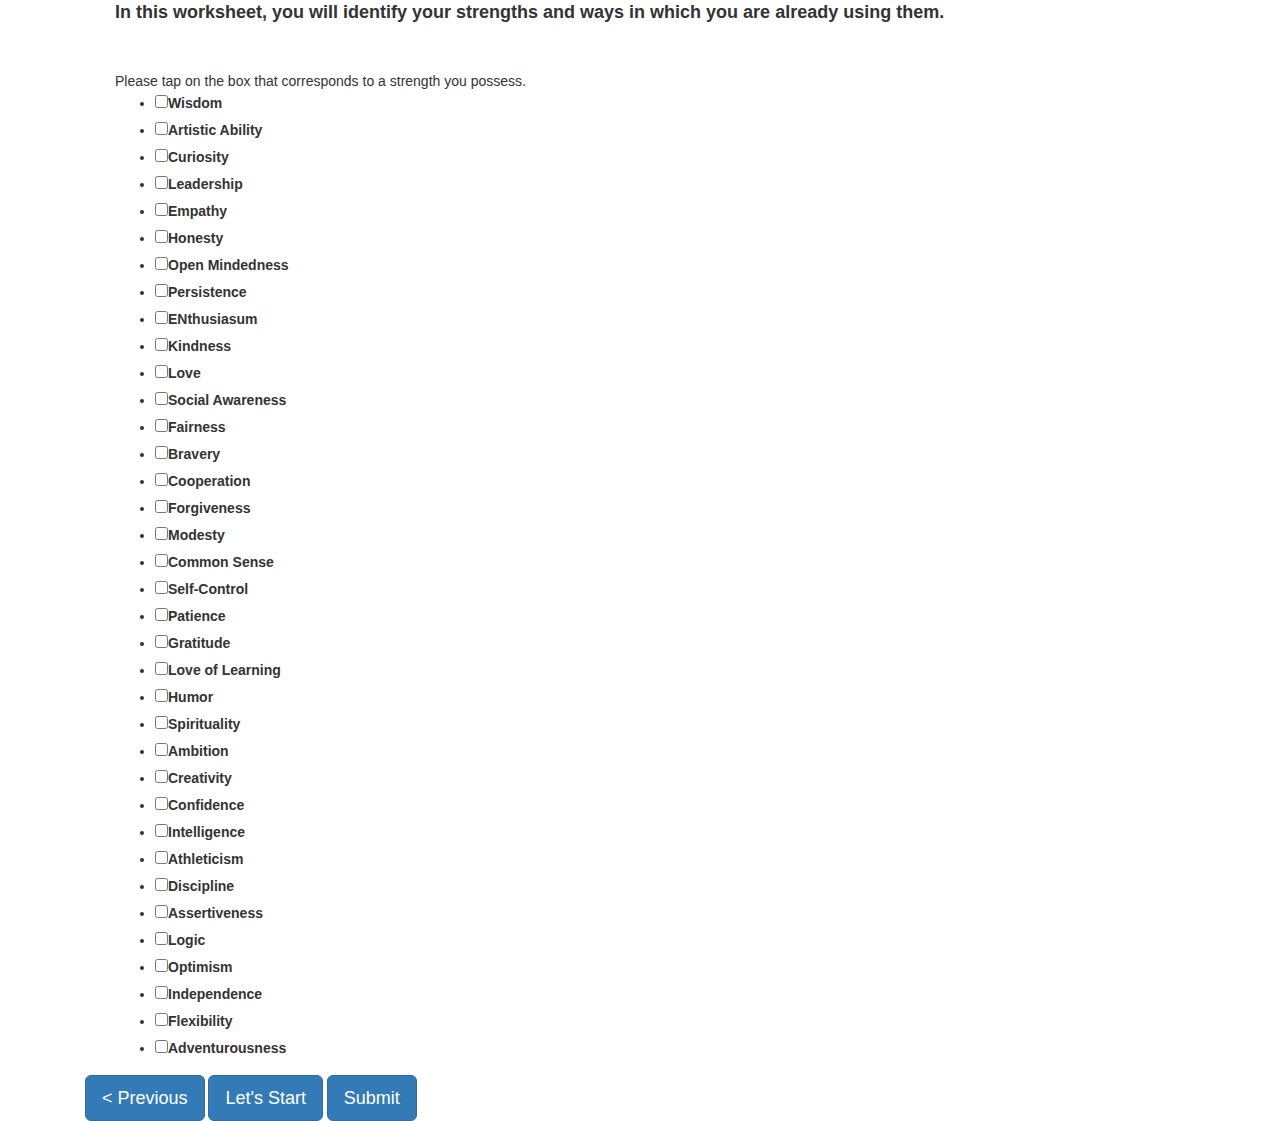
==== index.html @ 9c874afa "initial commit added all html and css for the survey changed URL of index.html(16)" ====
<html lang="en">
   <head>
      <link rel="icon" type="image/x-icon" href="assets/images/JL_Logo.png">
      <title>JourneyLabs | Connect. Communicate. Measure.</title>
      <meta charset="utf-8">
      <meta content="IE=edge" http-equiv="X-UA-Compatible">
      <meta content="width=device-width,initial-scale=1,maximum-scale=1,user-scalable=no" name="viewport">
      <base href="/surveySubmit/">
      <link href="https://maxcdn.bootstrapcdn.com/bootstrap/3.3.7/css/bootstrap.min.css" rel="stylesheet" type="text/css">
      <link href="https://cdnjs.cloudflare.com/ajax/libs/font-awesome/4.7.0/css/font-awesome.min.css" rel="stylesheet" type="text/css">
      <link href="https://cdnjs.cloudflare.com/ajax/libs/bootstrap-datetimepicker/4.17.47/css/bootstrap-datetimepicker.min.css" rel="stylesheet" type="text/css">
      <link href="https://cdnjs.cloudflare.com/ajax/libs/rateYo/2.3.2/jquery.rateyo.min.css" rel="stylesheet" type="text/css">
      <link href="https://fonts.googleapis.com/css?family=Titillium+Web&amp;display=swap" rel="stylesheet">
      <link href="https://fonts.googleapis.com/css?family=Lato&amp;display=swap" rel="stylesheet">
      <script>document.write("<link href='css/survey.min.css?v=" + Date.now() + "' rel='stylesheet' type='text/css'>");</script>
      <link href="survey.min.css" rel="stylesheet" type="text/css">
   </head>
   <body data-gr-c-s-loaded="true">
      <div class="row" id="loading" style="display: none;">
         <div class="col-md-8 col-md-offset-2 col-xs-12 col-sm-12 text-center"><img src="assets/images/spinner.gif"></div>
      </div>
      <div class="container" id="survey_container">
         <div id="survey_header" style="display: none;"></div>
         <div class="col-md-12 col-xs-12 col-sm-12" id="survey_body" style="display: block;">
            <div class="col-md-12 col-xs-12 col-sm-12" id="survey_question" style="display: inline;">
               <div class="col-md-12 col-xs-12 col-sm-12 survey-question-main" style="display: inline;">
                  <div id="q_id">
                     <div id="q_title" class="mcq_q_title">
                        <span id="q_title_text">
                           <p><span style="font-weight: bold; font-size: 18px;">In this worksheet, you will identify your strengths and ways in which you are already using them.</span></p>
                           <p><span style="font-weight: bold; font-size: 18px;"><br></span></p>
                        </span>
                     </div>
                     <div id="q_description">Please tap on the box that corresponds to a strength you possess. </div>
                     <div id="q_answer">
                        <ul class="list_none text-left scq_ul">
                           <li class="list_li mcq_li"><label class="label-text scq-label" onclick="onSelectChoiceQuestion($(this), null, event)"><input type="checkbox" name="18ccaced-d93e-fc19-9e1d-30d1050110e8" value="0"><span class="checkmark "></span><span class="answer_options">Wisdom</span></label></li>
                           <li class="list_li mcq_li"><label class="label-text scq-label" onclick="onSelectChoiceQuestion($(this), null, event)"><input type="checkbox" name="18ccaced-d93e-fc19-9e1d-30d1050110e8" value="1"><span class="checkmark "></span><span class="answer_options">Artistic Ability</span></label></li>
                           <li class="list_li mcq_li"><label class="label-text scq-label" onclick="onSelectChoiceQuestion($(this), null, event)"><input type="checkbox" name="18ccaced-d93e-fc19-9e1d-30d1050110e8" value="2"><span class="checkmark "></span><span class="answer_options">Curiosity</span></label></li>
                           <li class="list_li mcq_li"><label class="label-text scq-label" onclick="onSelectChoiceQuestion($(this), null, event)"><input type="checkbox" name="18ccaced-d93e-fc19-9e1d-30d1050110e8" value="3"><span class="checkmark "></span><span class="answer_options">Leadership</span></label></li>
                           <li class="list_li mcq_li"><label class="label-text scq-label" onclick="onSelectChoiceQuestion($(this), null, event)"><input type="checkbox" name="18ccaced-d93e-fc19-9e1d-30d1050110e8" value="4"><span class="checkmark "></span><span class="answer_options">Empathy</span></label></li>
                           <li class="list_li mcq_li"><label class="label-text scq-label" onclick="onSelectChoiceQuestion($(this), null, event)"><input type="checkbox" name="18ccaced-d93e-fc19-9e1d-30d1050110e8" value="5"><span class="checkmark "></span><span class="answer_options">Honesty</span></label></li>
                           <li class="list_li mcq_li"><label class="label-text scq-label" onclick="onSelectChoiceQuestion($(this), null, event)"><input type="checkbox" name="18ccaced-d93e-fc19-9e1d-30d1050110e8" value="6"><span class="checkmark "></span><span class="answer_options">Open Mindedness</span></label></li>
                           <li class="list_li mcq_li"><label class="label-text scq-label" onclick="onSelectChoiceQuestion($(this), null, event)"><input type="checkbox" name="18ccaced-d93e-fc19-9e1d-30d1050110e8" value="7"><span class="checkmark "></span><span class="answer_options">Persistence</span></label></li>
                           <li class="list_li mcq_li"><label class="label-text scq-label" onclick="onSelectChoiceQuestion($(this), null, event)"><input type="checkbox" name="18ccaced-d93e-fc19-9e1d-30d1050110e8" value="8"><span class="checkmark "></span><span class="answer_options">ENthusiasum</span></label></li>
                           <li class="list_li mcq_li"><label class="label-text scq-label" onclick="onSelectChoiceQuestion($(this), null, event)"><input type="checkbox" name="18ccaced-d93e-fc19-9e1d-30d1050110e8" value="9"><span class="checkmark "></span><span class="answer_options">Kindness</span></label></li>
                           <li class="list_li mcq_li"><label class="label-text scq-label" onclick="onSelectChoiceQuestion($(this), null, event)"><input type="checkbox" name="18ccaced-d93e-fc19-9e1d-30d1050110e8" value="10"><span class="checkmark "></span><span class="answer_options">Love</span></label></li>
                           <li class="list_li mcq_li"><label class="label-text scq-label" onclick="onSelectChoiceQuestion($(this), null, event)"><input type="checkbox" name="18ccaced-d93e-fc19-9e1d-30d1050110e8" value="11"><span class="checkmark "></span><span class="answer_options">Social Awareness</span></label></li>
                           <li class="list_li mcq_li"><label class="label-text scq-label" onclick="onSelectChoiceQuestion($(this), null, event)"><input type="checkbox" name="18ccaced-d93e-fc19-9e1d-30d1050110e8" value="12"><span class="checkmark "></span><span class="answer_options">Fairness</span></label></li>
                           <li class="list_li mcq_li"><label class="label-text scq-label" onclick="onSelectChoiceQuestion($(this), null, event)"><input type="checkbox" name="18ccaced-d93e-fc19-9e1d-30d1050110e8" value="13"><span class="checkmark "></span><span class="answer_options">Bravery</span></label></li>
                           <li class="list_li mcq_li"><label class="label-text scq-label" onclick="onSelectChoiceQuestion($(this), null, event)"><input type="checkbox" name="18ccaced-d93e-fc19-9e1d-30d1050110e8" value="14"><span class="checkmark "></span><span class="answer_options">Cooperation</span></label></li>
                           <li class="list_li mcq_li"><label class="label-text scq-label" onclick="onSelectChoiceQuestion($(this), null, event)"><input type="checkbox" name="18ccaced-d93e-fc19-9e1d-30d1050110e8" value="15"><span class="checkmark "></span><span class="answer_options">Forgiveness</span></label></li>
                           <li class="list_li mcq_li"><label class="label-text scq-label" onclick="onSelectChoiceQuestion($(this), null, event)"><input type="checkbox" name="18ccaced-d93e-fc19-9e1d-30d1050110e8" value="16"><span class="checkmark "></span><span class="answer_options">Modesty</span></label></li>
                           <li class="list_li mcq_li"><label class="label-text scq-label" onclick="onSelectChoiceQuestion($(this), null, event)"><input type="checkbox" name="18ccaced-d93e-fc19-9e1d-30d1050110e8" value="17"><span class="checkmark "></span><span class="answer_options">Common Sense</span></label></li>
                           <li class="list_li mcq_li"><label class="label-text scq-label" onclick="onSelectChoiceQuestion($(this), null, event)"><input type="checkbox" name="18ccaced-d93e-fc19-9e1d-30d1050110e8" value="18"><span class="checkmark "></span><span class="answer_options">Self-Control</span></label></li>
                           <li class="list_li mcq_li"><label class="label-text scq-label" onclick="onSelectChoiceQuestion($(this), null, event)"><input type="checkbox" name="18ccaced-d93e-fc19-9e1d-30d1050110e8" value="19"><span class="checkmark "></span><span class="answer_options">Patience</span></label></li>
                           <li class="list_li mcq_li"><label class="label-text scq-label" onclick="onSelectChoiceQuestion($(this), null, event)"><input type="checkbox" name="18ccaced-d93e-fc19-9e1d-30d1050110e8" value="20"><span class="checkmark "></span><span class="answer_options">Gratitude</span></label></li>
                           <li class="list_li mcq_li"><label class="label-text scq-label" onclick="onSelectChoiceQuestion($(this), null, event)"><input type="checkbox" name="18ccaced-d93e-fc19-9e1d-30d1050110e8" value="21"><span class="checkmark "></span><span class="answer_options">Love of Learning</span></label></li>
                           <li class="list_li mcq_li"><label class="label-text scq-label" onclick="onSelectChoiceQuestion($(this), null, event)"><input type="checkbox" name="18ccaced-d93e-fc19-9e1d-30d1050110e8" value="22"><span class="checkmark "></span><span class="answer_options">Humor</span></label></li>
                           <li class="list_li mcq_li"><label class="label-text scq-label" onclick="onSelectChoiceQuestion($(this), null, event)"><input type="checkbox" name="18ccaced-d93e-fc19-9e1d-30d1050110e8" value="23"><span class="checkmark "></span><span class="answer_options">Spirituality</span></label></li>
                           <li class="list_li mcq_li"><label class="label-text scq-label" onclick="onSelectChoiceQuestion($(this), null, event)"><input type="checkbox" name="18ccaced-d93e-fc19-9e1d-30d1050110e8" value="24"><span class="checkmark "></span><span class="answer_options">Ambition</span></label></li>
                           <li class="list_li mcq_li"><label class="label-text scq-label" onclick="onSelectChoiceQuestion($(this), null, event)"><input type="checkbox" name="18ccaced-d93e-fc19-9e1d-30d1050110e8" value="25"><span class="checkmark "></span><span class="answer_options">Creativity</span></label></li>
                           <li class="list_li mcq_li"><label class="label-text scq-label" onclick="onSelectChoiceQuestion($(this), null, event)"><input type="checkbox" name="18ccaced-d93e-fc19-9e1d-30d1050110e8" value="26"><span class="checkmark "></span><span class="answer_options">Confidence</span></label></li>
                           <li class="list_li mcq_li"><label class="label-text scq-label" onclick="onSelectChoiceQuestion($(this), null, event)"><input type="checkbox" name="18ccaced-d93e-fc19-9e1d-30d1050110e8" value="27"><span class="checkmark "></span><span class="answer_options">Intelligence</span></label></li>
                           <li class="list_li mcq_li"><label class="label-text scq-label" onclick="onSelectChoiceQuestion($(this), null, event)"><input type="checkbox" name="18ccaced-d93e-fc19-9e1d-30d1050110e8" value="28"><span class="checkmark "></span><span class="answer_options">Athleticism</span></label></li>
                           <li class="list_li mcq_li"><label class="label-text scq-label" onclick="onSelectChoiceQuestion($(this), null, event)"><input type="checkbox" name="18ccaced-d93e-fc19-9e1d-30d1050110e8" value="29"><span class="checkmark "></span><span class="answer_options">Discipline</span></label></li>
                           <li class="list_li mcq_li"><label class="label-text scq-label" onclick="onSelectChoiceQuestion($(this), null, event)"><input type="checkbox" name="18ccaced-d93e-fc19-9e1d-30d1050110e8" value="30"><span class="checkmark "></span><span class="answer_options">Assertiveness</span></label></li>
                           <li class="list_li mcq_li"><label class="label-text scq-label" onclick="onSelectChoiceQuestion($(this), null, event)"><input type="checkbox" name="18ccaced-d93e-fc19-9e1d-30d1050110e8" value="31"><span class="checkmark "></span><span class="answer_options">Logic</span></label></li>
                           <li class="list_li mcq_li"><label class="label-text scq-label" onclick="onSelectChoiceQuestion($(this), null, event)"><input type="checkbox" name="18ccaced-d93e-fc19-9e1d-30d1050110e8" value="32"><span class="checkmark "></span><span class="answer_options">Optimism</span></label></li>
                           <li class="list_li mcq_li"><label class="label-text scq-label" onclick="onSelectChoiceQuestion($(this), null, event)"><input type="checkbox" name="18ccaced-d93e-fc19-9e1d-30d1050110e8" value="33"><span class="checkmark "></span><span class="answer_options">Independence</span></label></li>
                           <li class="list_li mcq_li"><label class="label-text scq-label" onclick="onSelectChoiceQuestion($(this), null, event)"><input type="checkbox" name="18ccaced-d93e-fc19-9e1d-30d1050110e8" value="34"><span class="checkmark "></span><span class="answer_options">Flexibility</span></label></li>
                           <li class="list_li mcq_li"><label class="label-text scq-label" onclick="onSelectChoiceQuestion($(this), null, event)"><input type="checkbox" name="18ccaced-d93e-fc19-9e1d-30d1050110e8" value="35"><span class="checkmark "></span><span class="answer_options">Adventurousness</span></label></li>
                        </ul>
                     </div>
                  </div>
               </div>
               <div class="col-md-8 col-md-offset-2 col-xs-12 col-sm-12">
                  <div class="text-center" id="question_media_answer" style="display: none;"></div>
               </div>
               <div class="col-md-12 col-xs-12 col-sm-12" id="question_media" style="display: none;">
                  <div class="text-center">
                     <div id="media_q_title"></div>
                  </div>
                  <div class="col-md-8 col-xs-12 col-sm-12 zero-side-padding">
                     <p id="requiredQuestionMedia" style="display:none;">This is a mandatory question. Please answer to proceed.</p>
                  </div>
                  <div class="text-center selected-media-main-container hidden">
                     <div class="selected-media" style="height: 786px;"></div>
                  </div>
               </div>
               <div class="col-md-8 col-xs-12 col-sm-12 zero-side-padding">
                  <p id="requiredQuestion" style="display:none;">This is a mandatory question. Please answer to proceed.</p>
               </div>
            </div>
            <div class="submit-error-container hidden">
               <div class="text-center">
                  <div><img class="upload-error-image" src="assets/images/frown-face.svg"></div>
                  <div>
                     <div class="upload-error-message">Something Went Wrong! We will notify our team about this error.</div>
                  </div>
               </div>
            </div>
            <div class="after_thanks" id="after_thanks" style="display: none;">
               <div class="col-md-8 col-md-offset-2 col-xs-12 col-sm-12 text-center">
                  <div id="after_thanks_title">
                     <div class="after-thank-you-page">
                        <div class="after-thank-you-content-container">
                           <div class="after-thank-you-image-container"><img class="after-thank-you-image" src="assets/images/thumbs_up_blue.svg"></div>
                           <div class="after-thank-you-message">Submitted successfully.</div>
                           <div class="after-thank-you-link"></div>
                        </div>
                     </div>
                  </div>
               </div>
            </div>
            <div id="scroll-to-bottom-arrow" class="hidden" onclick="scrollToBottom()"><i class="fa fa-arrow-circle-down down-arrow"></i></div>
         </div>
         <div class="col-md-12 col-xs-12 col-sm-12" id="survey-footer">
            <div id="survey-footer-buttons-container"><button class="btn btn-primary btn-lg float-left" id="question_previous" style="display: inline;">&lt; Previous</button> <button class="btn btn-primary btn-lg float-right" id="survey_start">Let's Start</button> <button class="btn btn-primary btn-lg float-right" id="question_next" style="display: none;">Next &gt;</button> <button class="btn btn-primary btn-lg float-right" id="survey_submit" style="display: inline;">Submit</button></div>
         </div>
      </div>
      <script type="text/javascript" src="https://ajax.googleapis.com/ajax/libs/jquery/1.11.3/jquery.min.js"></script><script type="text/javascript" src="https://maxcdn.bootstrapcdn.com/bootstrap/3.3.7/js/bootstrap.min.js"></script><script type="text/javascript" src="https://cdnjs.cloudflare.com/ajax/libs/moment.js/2.18.1/moment.min.js"></script><script type="text/javascript" src="https://cdnjs.cloudflare.com/ajax/libs/bootstrap-datetimepicker/4.17.47/js/bootstrap-datetimepicker.min.js"></script><script type="text/javascript" src="https://cdnjs.cloudflare.com/ajax/libs/rateYo/2.3.2/jquery.rateyo.min.js"></script><script>document.write("<script async type='text/javascript' src='js/survey.min.js?v=" + Date.now() + "'><\/script>");</script><script async="" type="text/javascript" src="js/survey.min.js?v=1598539021304"></script>
   </body>
</html>
---- survey.min.css ----
@import url(https://fonts.googleapis.com/css?family=Lato);
   html {
       height: 100%
   }
   
   body {
       height: 100%;
       background-color: #f8f8f8
   }
   
   #requiredQuestion,
   #requiredQuestionMedia {
       color: #00f;
       font-style: italic
   }
   
   .btn-primary {
       background-color: #5d9cec;
       border-color: #5d9cec
   }
   
   #q_group {
       margin: 10px
   }
   
   #survey_submit_title,
   #survey_title {
       font-size: 40px
   }
   
   #media_description,
   #survey_description {
       float: left;
       width: 100%;
       font-size: 16px;
       color: #8b8b8b;
       overflow-wrap: break-word;
       word-wrap: break-word
   }
   
   #q_id {
       float: left;
       width: 100%
   }
   
   #media_question,
   #q_title {
       font-family: Lato;
       font-weight: 400;
       font-style: normal;
       font-stretch: normal;
       line-height: 1.38;
       letter-spacing: normal;
       text-align: left;
       color: #181b1b;
       float: left;
       width: 100%
   }
   
   #media_q_title_text,
   #q_title_text {
       display: inline
   }
   
   #media_q_title img:not(.media-indicator-icon),
   #q_title_text img,
   #q_title_text video {
       max-width: 100%!important;
       height: auto
   }
   
   #media_q_title iframe,
   #q_title_text iframe {
       max-width: 100%!important
   }
   
   #q_title_text .info-question-icon {
       width: 25px!important
   }
   
   #q_title_text .welcome-image-container img {
       width: 45px!important
   }
   
   #q_answer {
       font-family: Lato;
       font-size: 15px;
       margin-top: 24px;
       color: #374a4d;
       float: left;
       width: 100%
   }
   
   .list_none {
       list-style: none
   }
   
   .list_li {
       margin-bottom: 10px;
       font-size: 18px
   }
   
   .list_li_inline {
       display: inline;
       float: left;
       padding-right: 20px
   }
   
   .nps-single-score input {
       display: none
   }
   
   .nps-score-css {
       float: left;
       width: 100%;
       padding: 0;
       text-align: center
   }
   
   .nps-score-css li {
       border: 1px solid #f4f4f4;
       width: 30px;
       height: 30px;
       float: left;
       list-style-type: none;
       font-size: 15px;
       line-height: 28px;
       border-radius: 100%;
       margin-right: 10px;
       cursor: pointer
   }
   
   .vas-image-css {
       float: left;
       width: 100%;
       list-style: none
   }
   
   #after_thanks,
   #loading,
   #survey_question,
   #survey_thanks {
       display: none
   }
   
   #loading {
       position: absolute;
       top: 40%;
       left: 45%;
       z-index: 1
   }
   
   #loading img {
       width: 40px;
       height: 40px
   }
   
   #survey_body,
   #survey_header {
       float: left;
       width: 100%;
       height: calc(100% - 51px);
       background: #fff;
       overflow: auto
   }
   
   .survey-question-main {
       padding: 0 0 50px
   }
   
   #survey-footer {
       height: 50px;
       padding: 0;
       background-color: #f7faff
   }
   
   #survey-footer-buttons-container {
       float: left;
       width: 100%
   }
   
   #question_previous {
       float: left;
       background-color: #b5b7bf;
       border-color: #b5b7bf;
       border-radius: 0;
       height: 50px;
       width: 125px;
       display: none
   }
   
   #question_next,
   #survey_start,
   #survey_submit {
       float: right;
       background-color: #00c1fd;
       border-color: #00c1fd;
       border-radius: 0;
       height: 50px;
       width: 125px;
       display: none
   }
   
   #question_media {
       padding: 0;
       display: none
   }
   
   #survey_container {
       width: 70%;
       height: 100%;
       padding: 0
   }
   
   .datetime_q_title,
   .matrix_q_title,
   .mcq_q_title,
   .multi_text_q_title,
   .nps_q_title,
   .number_q_title,
   .rating_q_title,
   .scq_q_title {
       margin-top: 50px
   }
   
   #q_description {
       float: left;
       width: 100%;
       font-family: Lato;
       font-size: 14px;
       font-weight: 400;
       font-style: normal;
       font-stretch: normal;
       line-height: 1.45;
       letter-spacing: normal;
       text-align: left;
       color: #8b8b8b;
       margin-top: -5px;
       overflow-wrap: break-word;
       word-wrap: break-word
   }
   
   .scq_ul {
       display: -webkit-box;
       display: -ms-flexbox;
       display: flex;
       -ms-flex-wrap: wrap;
       flex-wrap: wrap;
       padding-left: 0
   }
   
   .scq_li {
       float: left;
       width: 100%;
       min-width: 30px;
       padding: 5px 16px;
       border: 1px solid transparent
   }
   
   .scq_li .scq-label {
       font-weight: inherit;
       padding-left: 30px;
       margin-bottom: 0;
       padding-bottom: 5px
   }
   
   .label-text {
       display: block;
       position: relative;
       padding-left: 35px;
       margin-bottom: 12px;
       cursor: pointer;
       -webkit-user-select: none;
       -moz-user-select: none;
       -ms-user-select: none;
       user-select: none
   }
   
   .label-text input {
       position: absolute;
       opacity: 0;
       cursor: pointer
   }
   
   .scq_li .checkmark {
       position: absolute;
       top: 5px;
       left: 0;
       height: 20px;
       width: 20px;
       border-radius: 50%;
       border: 2px solid #4b5b5e
   }
   
   .answer_options {
       overflow-wrap: break-word;
       word-wrap: break-word;
       position: relative;
       top: 2px
   }
   
   .scq_li .checkmark:after {
       content: "";
       position: absolute;
       display: none
   }
   
   .label-text input:checked~.checkmark:after {
       display: block
   }
   
   .scq_li .label-text .checkmark:after {
       transform: translate(4.5px, 4.5px);
       width: 7px;
       height: 7px;
       border-radius: 100%;
       background: #00c1fd
   }
   
   .selected-choice {
       border: 1px solid #00c1fd!important;
       background-color: #effbfe!important;
       font-weight: 700
   }
   
   .selected-choice .checkmark {
       border: 2px solid #00c1fd!important
   }
   
   .mcq_li {
       float: left;
       width: 100%;
       min-width: 30px;
       padding-top: 8px;
       padding-bottom: 8px
   }
   
   .mcq_li .scq-label {
       font-weight: inherit;
       padding-left: 30px;
       margin-bottom: 0
   }
   
   .mcq_li .checkmark {
       position: absolute;
       top: 5px;
       left: 0;
       height: 20px;
       width: 20px;
       border: 2px solid #4b5b5e
   }
   
   .mcq_li .checkmark:after {
       content: "";
       position: absolute;
       display: none
   }
   
   .selected-checkbox,
   .selected-matrix-checkbox {
       border: 2px solid #00c1fd!important
   }
   
   .selected-checkbox+.answer_options {
       font-weight: 700
   }
   
   .mcq_li .label-text .checkmark:after {
       content: "";
       background: url(../assets/images/checkmark.svg) no-repeat;
       height: 70px;
       width: 70px;
       top: -24px;
       left: -24px;
       color: #00c1fd;
       transform: scale(.3)
   }
   
   .boolean_q_title,
   .vas_q_title {
       margin-top: 50px
   }
   
   .boolean_q_title+#q_answer ul {
       padding: 0
   }
   
   .yes_no_li {
       float: left;
       width: 110px;
       height: 45px;
       display: -webkit-box;
       display: -ms-flexbox;
       display: flex;
       -webkit-box-pack: center;
       -ms-flex-pack: center;
       justify-content: center;
       -webkit-box-align: center;
       -ms-flex-align: center;
       align-items: center;
       background-color: #fff;
       border: .5px solid #a5a5a5;
       text-align: center
   }
   
   .yes_no_li:first-child {
       margin-right: 6px
   }
   
   .yes_no_li:nth-child(2) {
       margin-left: 6px
   }
   
   .yes_no_li input {
       display: none
   }
   
   .yes_no_li .label-text {
       float: left;
       width: 100%;
       height: 43px;
       padding: 0 0 2px;
       margin: 0;
       display: -webkit-box;
       display: -ms-flexbox;
       display: flex;
       -webkit-box-pack: center;
       -ms-flex-pack: center;
       justify-content: center;
       -webkit-box-align: center;
       -ms-flex-align: center;
       align-items: center;
       font-size: 20px
   }
   
   .vas-image-group {
       float: left
   }
   
   .vas-li {
       float: left;
       width: 44px;
       height: 44px;
       margin-right: 7px;
       cursor: pointer
   }
   
   .vas-li input {
       display: none
   }
   
   .vas_q_title+#q_answer {
       display: -webkit-box;
       display: -ms-flexbox;
       display: flex;
       -webkit-box-pack: center;
       -ms-flex-pack: center;
       justify-content: center
   }
   
   .vas_q_title+#q_answer ul {
       padding: 0;
       float: left;
       width: 100%
   }
   
   .rating_q_title+#q_answer {
       margin-left: -5px
   }
   
   .rating_q_title+#q_answer #rating {
       width: 300px
   }
   
   .nps-single-score {
       font-weight: 700
   }
   
   .nps-single-score:last-child {
       margin-right: 0
   }
   
   .nps-single-score-unselected {
       background-color: #dcdcdc
   }
   
   .nps-single-score-selected {
       background-color: #00c1fd;
       color: #fff
   }
   
   .number_q_title+#q_description+#q_answer input {
       width: 200px;
       height: 40px;
       border: none;
       border-bottom: 1px solid #00c1fd;
       outline: 0;
       text-align: left;
       color: rgba(44, 44, 44, .75);
       font-size: 18px;
       padding: 5px;
       border-radius: 0;
       -webkit-border-radius: 0
   }
   
   .number_q_title+#q_description+#q_answer input::-webkit-inner-spin-button,
   .number_q_title+#q_description+#q_answer input::-webkit-outer-spin-button {
       -webkit-appearance: none;
       -moz-appearance: none;
       appearance: none
   }
   
   .free_text_q_title {
       margin-top: 50px
   }
   
   .FREETEXT {
       font-size: 14px;
       width: 100%;
       padding: 12px;
       height: 192px;
       resize: none;
       outline: 0;
       color: #3e3e3e;
       border: .5px solid #747474;
       border-radius: 0;
       -webkit-appearance: none;
       -moz-appearance: none;
       appearance: none;
       box-shadow: none;
       -webkit-box-shadow: none
   }
   
   .FREETEXT:focus {
       -webkit-appearance: none;
       -moz-appearance: none;
       appearance: none;
       box-shadow: none;
       -webkit-box-shadow: none;
       outline: 0
   }
   
   .welcome-page {
       display: -webkit-box;
       display: -ms-flexbox;
       display: flex;
       -webkit-box-pack: center;
       -ms-flex-pack: center;
       justify-content: center
   }
   
   .welcome-content-container {
       padding-left: 38px;
       padding-right: 38px
   }
   
   .welcome-image-container {
       float: left;
       width: 100%;
       margin-top: 127px;
       margin-bottom: 25px
   }
   
   .welcome-image {
       width: 35px;
       height: 28px
   }
   
   .welcome-message {
       float: left;
       width: 100%
   }
   
   .thank-you-image {
       width: 45px;
       height: 45px
   }
   
   .after-thank-you-page {
       margin-top: 106px
   }
   
   .after-thank-you-image {
       width: 36px;
       height: 36px;
       margin-bottom: 40px
   }
   
   .after-thank-you-message {
       font-family: Lato;
       font-size: 18px;
       font-weight: 400;
       font-style: normal;
       font-stretch: normal;
       line-height: 1.58;
       letter-spacing: -.2px;
       text-align: center;
       color: #181b1b;
       margin-bottom: 34px
   }
   
   .after-thank-you-link {
       font-family: Lato;
       font-size: 18px;
       font-weight: 400;
       font-style: normal;
       font-stretch: normal;
       line-height: 1.58;
       letter-spacing: -.2px;
       text-align: center;
       color: #2a5dbb;
       cursor: pointer
   }
   
   .after-thank-you-link:hover {
       text-decoration: underline
   }
   
   .after-thank-you-page-bg {
       background-color: #f7faff!important;
       height: 100%!important
   }
   
   .datetimepicker-input {
       width: 220px!important;
       height: 37px;
       background-color: #f7faff!important;
       border: .5px solid #898989;
       border-radius: 0
   }
   
   .datepicker-input {
       width: 200px!important;
       height: 37px;
       background-color: #f7faff!important;
       border: .5px solid #898989;
       border-radius: 0
   }
   
   .timepicker-input {
       width: 175px!important;
       height: 37px;
       background-color: #f7faff!important;
       border: .5px solid #898989;
       border-radius: 0
   }
   
   .form-control,
   .form-control:focus {
       -webkit-appearance: none;
       -moz-appearance: none;
       appearance: none;
       box-shadow: none;
       -webkit-box-shadow: none;
       outline: 0
   }
   
   .calendar-icon-container,
   .clock-icon-container {
       float: left;
       width: 20px;
       height: 20px;
       padding: 0;
       background: #fff;
       position: absolute;
       left: calc(100% - 32px);
       top: 8px;
       z-index: 10;
       outline: 0;
       border: none
   }
   
   .clock-icon-container {
       border-radius: 50%!important
   }
   
   .calendar-icon {
       height: 20px
   }
   
   .bootstrap-datetimepicker-widget table td.today:before,
   .glyphicon-calendar,
   .glyphicon-time,
   .glyphicon-triangle-bottom,
   .glyphicon-triangle-left,
   .glyphicon-triangle-right,
   .glyphicon-triangle-top,
   th[data-action=pickerSwitch] {
       color: #00c1fd
   }
   
   .bootstrap-datetimepicker-widget table td.today:before {
       border-bottom-color: #00c1fd
   }
   
   .bootstrap-datetimepicker-widget table td span.active,
   .bootstrap-datetimepicker-widget table td.active,
   .bootstrap-datetimepicker-widget table td.active:hover {
       background-color: #00c1fd
   }
   
   button[data-action=togglePeriod] {
       width: 45px;
       border-radius: 2.5px;
       background-color: #00c1fd!important
   }
   
   .bootstrap-datetimetimepicker-widget {
       left: 30px
   }
   
   .descriptive_text_q_title {
       margin-top: 50px
   }
   
   .info-question-icon {
       width: 25px;
       height: 25px;
       margin-bottom: 8px
   }
   
   .media-description {
       margin-top: 8px!important
   }
   
   #media_q_title {
       font-family: Lato;
       margin-top: 50px;
       text-align: left
   }
   
   #camera-icon {
       width: 30px;
       height: 24px;
       margin-bottom: 17px
   }
   
   #video-icon {
       width: 31px;
       height: 28px;
       margin-bottom: 17px
   }
   
   #audio-icon {
       width: 26px;
       margin-bottom: 9px
   }
   
   #doc-icon {
       width: 24px;
       height: 31px;
       margin-bottom: 17px
   }
   
   .media-button-container {
       float: left;
       width: 100%;
       margin-top: 16px
   }
   
   #media_select_btn {
       font-family: Lato;
       font-size: 18px;
       font-weight: 700;
       font-style: normal;
       font-stretch: normal;
       line-height: .95;
       letter-spacing: normal;
       text-align: center;
       color: #fff;
       background-color: #00c1fd;
       border: .5px solid #00c1fd;
       padding: 12px 19px
   }
   
   .selected-media-main-container {
       margin-left: -30px;
       margin-right: -30px
   }
   
   .selected-media {
       background-color: #f5f5f5;
       min-height: 250px;
       display: -webkit-box;
       display: -ms-flexbox;
       display: flex;
       -webkit-box-pack: center;
       -ms-flex-pack: center;
       justify-content: center;
       -webkit-box-align: center;
       -ms-flex-align: center;
       align-items: center;
       -ms-flex-wrap: wrap;
       flex-wrap: wrap;
       float: left;
       width: 100%
   }
   
   .media-container {
       display: -webkit-box;
       display: -ms-flexbox;
       display: flex;
       -webkit-box-pack: left;
       -ms-flex-pack: left;
       justify-content: left;
       -webkit-box-align: center;
       -ms-flex-align: center;
       align-items: center;
       padding: 27px 30px
   }
   
   .img-single-media {
       position: relative;
       width: 150px;
       height: 150px;
       display: -webkit-box;
       display: -ms-flexbox;
       display: flex;
       -webkit-box-pack: center;
       -ms-flex-pack: center;
       justify-content: center;
       -webkit-box-align: center;
       -ms-flex-align: center;
       align-items: center;
       border: 1px solid #83c6d0
   }
   
   .video-single-media {
       position: relative;
       width: 100%;
       max-height: 196px;
       display: -webkit-box;
       display: -ms-flexbox;
       display: flex;
       -webkit-box-align: center;
       -ms-flex-align: center;
       align-items: center;
       box-shadow: 0 0 3px #83c6d0
   }
   
   .audio-single-media {
       position: relative;
       width: 100%;
       max-width: 480px;
       display: -webkit-box;
       display: -ms-flexbox;
       display: flex;
       -webkit-box-align: center;
       -ms-flex-align: center;
       align-items: center;
       box-shadow: 0 0 3px #83c6d0
   }
   
   .audio-single-media audio {
       width: 260px
   }
   
   .doc-container {
       float: left;
       width: 320px;
       padding: 27px 30px;
       display: -webkit-box;
       display: -ms-flexbox;
       display: flex;
       -webkit-box-pack: start;
       -ms-flex-pack: start;
       justify-content: flex-start;
       -webkit-box-align: center;
       -ms-flex-align: center;
       align-items: center;
       -ms-flex-wrap: wrap;
       flex-wrap: wrap
   }
   
   .document-single-media {
       position: relative;
       width: 100%;
       text-align: left;
       display: -webkit-box;
       display: -ms-flexbox;
       display: flex;
       -webkit-box-align: center;
       -ms-flex-align: center;
       align-items: center;
       border: 1px solid #83c6d0;
       padding: 16px 12px 12px;
       background: #fff
   }
   
   .document-single-media-content {
       float: left;
       width: 100%
   }
   
   .uploaded-image {
       max-width: 148px;
       max-height: 148px
   }
   
   .remove-file-icon {
       position: absolute;
       width: 25px;
       top: -13px;
       right: -13px;
       cursor: pointer
   }
   
   .doc-name {
       margin-bottom: 5px;
       font-size: 15px;
       color: #181b1b;
       overflow-wrap: break-word;
       word-wrap: break-word
   }
   
   .doc-size {
       margin-bottom: 12px;
       font-size: 12px;
       color: rgba(24, 27, 27, .8)
   }
   
   .custom-progress-bar {
       position: relative;
       float: left;
       width: 100%;
       margin-bottom: 12px
   }
   
   .bar {
       position: absolute;
       top: 0;
       width: 100%;
       height: 2px;
       border: .5px solid #e5e5e5
   }
   
   .percent {
       position: absolute;
       top: 0;
       width: 0;
       height: 2px;
       background: #43c332
   }
   
   .upload-failed {
       background: red
   }
   
   .doc-upload-error {
       float: left;
       width: 100%;
       padding: 5px;
       font-size: 13px;
       color: red
   }
   
   .audio_q_title,
   .doc_q_title,
   .video_q_title {
       margin-top: 50px
   }
   
   #datetimepicker .bootstrap-datetimepicker-widget.dropdown-menu.bottom:after,
   #datetimepicker .bootstrap-datetimepicker-widget.dropdown-menu.bottom:before {
       left: auto!important;
       right: 60px!important
   }
   
   #datepicker .bootstrap-datetimepicker-widget.dropdown-menu.bottom:after,
   #datepicker .bootstrap-datetimepicker-widget.dropdown-menu.bottom:before {
       left: auto!important;
       right: 80px!important
   }
   
   #timepicker .bootstrap-datetimepicker-widget.dropdown-menu.bottom:after,
   #timepicker .bootstrap-datetimepicker-widget.dropdown-menu.bottom:before {
       left: auto!important;
       right: 105px!important
   }
   
   #survey_submit[disabled],
   button[disabled] {
       opacity: .5;
       cursor: not-allowed
   }
   
   .file-upload-limit-error {
       color: red;
       font-size: 12px
   }
   
   .no-visibility {
       visibility: hidden;
       cursor: not-allowed
   }
   
   .media-spinner img,
   .upload-error-image {
       width: 40px;
       height: 40px
   }
   
   .upload-error-message {
       font-size: 15px;
       margin-top: 10px;
       font-weight: 600
   }
   
   .required-color {
       color: #f33;
       padding-left: 4px;
       display: inline
   }
   
   .submit-error-container {
       height: 100%;
       display: -webkit-box;
       display: -ms-flexbox;
       display: flex;
       -webkit-box-pack: center;
       -ms-flex-pack: center;
       justify-content: center;
       -webkit-box-align: center;
       -ms-flex-align: center;
       align-items: center
   }
   
   .unsupported-browser-message {
       padding: 10px 25px
   }
   
   .matrix-table {
       width: 100%;
       max-width: 100%;
       table-layout: fixed
   }
   
   .matrix-table th {
       text-align: center
   }
   
   .matrix-table td,
   .matrix-table th {
       padding: 10px 5px;
       overflow-wrap: break-word;
       word-wrap: break-word
   }
   
   .matrix-table tbody tr:nth-child(odd) {
       background-color: #f2f4ff
   }
   
   .matrix-table td:not(:first-child) {
       width: 15%
   }
   
   .sub-question-column {
       width: 25%
   }
   
   .matrix-choice-option {
       position: relative;
       display: table;
       margin: 0 auto;
       width: 18px;
       cursor: pointer
   }
   
   .matrix-choice-option input {
       opacity: 0;
       cursor: pointer
   }
   
   .matrix-choice-option .checkmark {
       position: absolute;
       top: 3px;
       left: 0;
       height: 18px;
       width: 18px;
       border-radius: 50%;
       border: 2px solid #4b5b5e
   }
   
   .matrix-choice-option .checkmark:after {
       content: "";
       position: absolute;
       display: none;
       transform: translate(4px, 4px);
       width: 6px;
       height: 6px;
       border-radius: 100%;
       background: #00c1fd
   }
   
   input:checked~.checkmark:after {
       display: block
   }
   
   .selected-matrix-choice .checkmark {
       border: 2px solid #00c1fd!important
   }
   
   .matrix-choice-option-multiple {
       position: relative;
       display: table;
       margin: 0 auto;
       width: 18px;
       cursor: pointer
   }
   
   .matrix-choice-option-multiple input {
       opacity: 0;
       cursor: pointer
   }
   
   .matrix-choice-option-multiple .checkmark {
       position: absolute;
       top: 3px;
       left: 0;
       height: 18px;
       width: 18px;
       border: 2px solid #4b5b5e
   }
   
   .matrix-choice-option-multiple .checkmark:after {
       content: "";
       position: absolute;
       display: none
   }
   
   .selected-matrix-checkbox:after {
       content: "";
       background: url(../assets/images/checkmark.svg) no-repeat;
       height: 70px;
       width: 70px;
       top: -25px;
       left: -25px;
       color: #00c1fd;
       transform: scale(.3)
   }
   
   .matrix-rating {
       margin: 0 auto
   }
   
   .single-matrix-question-text {
       font-size: 19px;
       margin-bottom: 5px
   }
   
   .single-matrix-question-container .scq_ul {
       padding-top: 10px;
       background: #f2f4ff
   }
   
   .matrix-rating-mobile {
       margin-top: 8px;
       margin-bottom: 15px
   }
   
   .multi-text-response-list {
       width: 280px;
       padding-left: 0
   }
   
   .single-text-response {
       float: left;
       width: 100%;
       margin-bottom: 15px
   }
   
   .single-text-response .form-control {
       float: left;
       width: 240px;
       height: 38px;
       border-radius: 0
   }
   
   .single-text-response .single-text-response-button-container {
       width: 30px;
       height: 38px;
       display: -webkit-box;
       display: -ms-flexbox;
       display: flex;
       -webkit-box-pack: center;
       -ms-flex-pack: center;
       justify-content: center;
       -webkit-box-align: center;
       -ms-flex-align: center;
       align-items: center
   }
   
   .single-text-response-button-container>img {
       width: 22px;
       height: 22px;
       cursor: pointer
   }
   
   .faded-bottom {
       height: 100%!important
   }
   
   .zero-side-padding {
       padding-left: 0!important;
       padding-right: 0!important
   }
   
   #scroll-to-bottom-arrow {
       position: fixed;
       left: calc(50% - 23px);
       bottom: 70px;
       opacity: .5
   }
   
   .down-arrow {
       font-size: 40px;
       background-color: #fff;
       color: #373b80;
       border-radius: 50%;
       line-height: .8;
       border: 6px solid #fff
   }
   
   @media only screen and (min-width:320px) and (max-width:374px) {
       .nps-score-css li {
           width: 22px;
           height: 22px;
           line-height: 19px;
           font-size: 12px;
           margin-right: 4px
       }
   }
   
   @media only screen and (min-width:375px) and (max-width:404px) {
       .nps-score-css li {
           width: 22px;
           height: 22px;
           line-height: 21px;
           font-size: 13px;
           margin-right: 7px
       }
   }
   
   @media only screen and (min-width:405px) and (max-width:489px) {
       .nps-score-css li {
           width: 24px;
           height: 24px;
           line-height: 22px;
           font-size: 14px;
           margin-right: 7px
       }
   }
   
   @media only screen and (min-width:390px) and (max-width:480px) {
       #survey_submit_title,
       #survey_title {
           font-size: 30px
       }
       .list_li {
           font-size: 18px
       }
       .vas-image-css {
           width: 100%
       }
       .document-single-media {
           width: 100%!important
       }
   }
   
   @media screen and (max-width:767px) {
       #media_q_title iframe:not(.note-video-clip),
       #q_title_text iframe:not(.note-video-clip) {
           height: auto
       }
   }
   
   @media only screen and (max-width:389px) {
       .vas-li {
           width: 41px;
           height: 41px
       }
   }
   
   @media only screen and (max-width:768px) {
       #survey_container,
       .scq_li {
           width: 100%
       }
       #survey_question {
           padding: 0
       }
       .free_text_q_title,
       .rating_q_title {
           margin-top: 50px
       }
       .FREETEXT {
           height: 249px
       }
       .selected-media-main-container {
           margin-left: -15px;
           margin-right: -15px
       }
   }
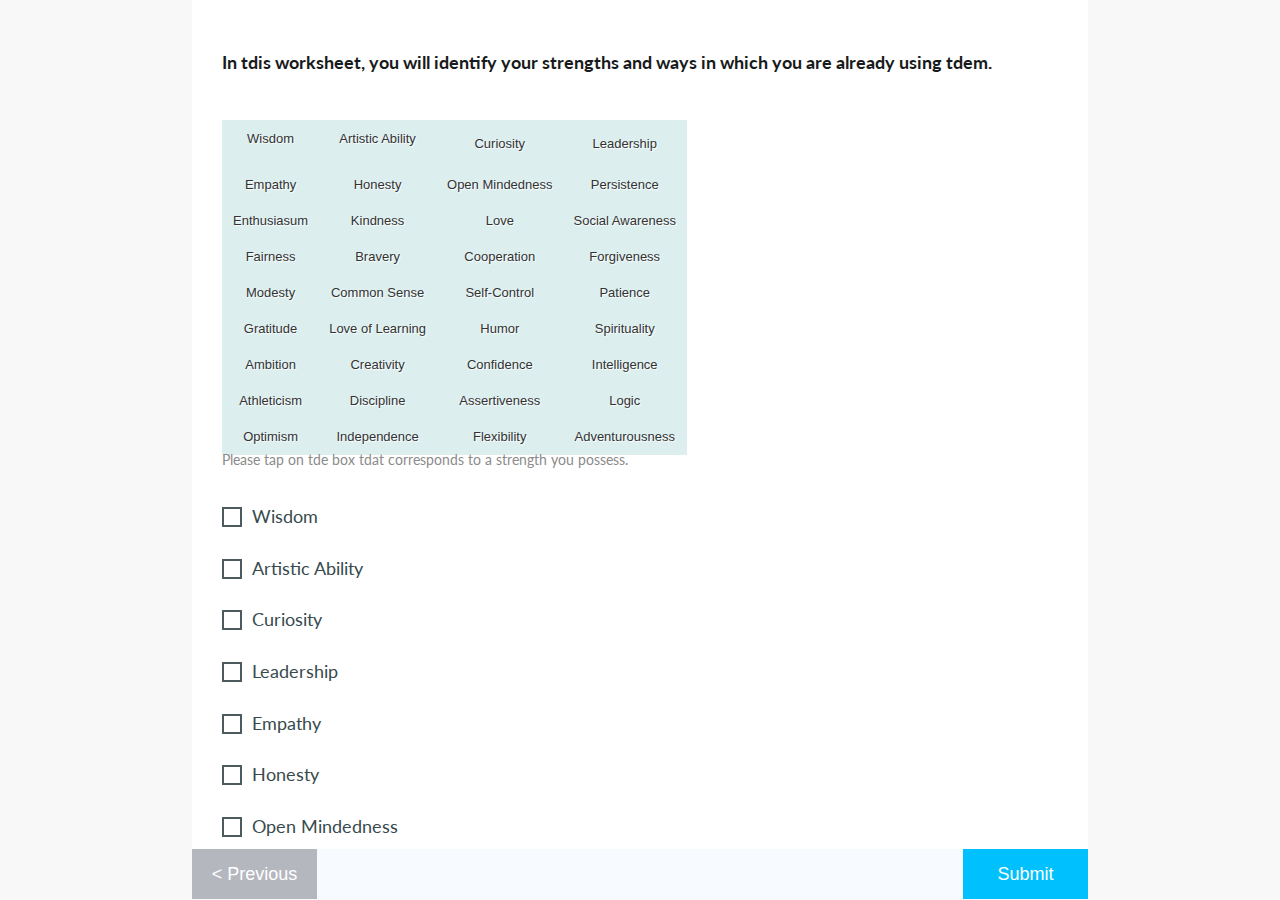
==== commit 48294bfd: "added new scripts for select and de-select. Images" ====
--- a/index.html
+++ b/index.html
@@ -1,124 +1,368 @@
 <html lang="en">
-   <head>
-      <link rel="icon" type="image/x-icon" href="assets/images/JL_Logo.png">
-      <title>JourneyLabs | Connect. Communicate. Measure.</title>
-      <meta charset="utf-8">
-      <meta content="IE=edge" http-equiv="X-UA-Compatible">
-      <meta content="width=device-width,initial-scale=1,maximum-scale=1,user-scalable=no" name="viewport">
-      <base href="/surveySubmit/">
-      <link href="https://maxcdn.bootstrapcdn.com/bootstrap/3.3.7/css/bootstrap.min.css" rel="stylesheet" type="text/css">
-      <link href="https://cdnjs.cloudflare.com/ajax/libs/font-awesome/4.7.0/css/font-awesome.min.css" rel="stylesheet" type="text/css">
-      <link href="https://cdnjs.cloudflare.com/ajax/libs/bootstrap-datetimepicker/4.17.47/css/bootstrap-datetimepicker.min.css" rel="stylesheet" type="text/css">
-      <link href="https://cdnjs.cloudflare.com/ajax/libs/rateYo/2.3.2/jquery.rateyo.min.css" rel="stylesheet" type="text/css">
-      <link href="https://fonts.googleapis.com/css?family=Titillium+Web&amp;display=swap" rel="stylesheet">
-      <link href="https://fonts.googleapis.com/css?family=Lato&amp;display=swap" rel="stylesheet">
-      <script>document.write("<link href='css/survey.min.css?v=" + Date.now() + "' rel='stylesheet' type='text/css'>");</script>
-      <link href="survey.min.css" rel="stylesheet" type="text/css">
-   </head>
-   <body data-gr-c-s-loaded="true">
-      <div class="row" id="loading" style="display: none;">
-         <div class="col-md-8 col-md-offset-2 col-xs-12 col-sm-12 text-center"><img src="assets/images/spinner.gif"></div>
-      </div>
-      <div class="container" id="survey_container">
-         <div id="survey_header" style="display: none;"></div>
-         <div class="col-md-12 col-xs-12 col-sm-12" id="survey_body" style="display: block;">
+
+<head>
+    <script src="https://ajax.googleapis.com/ajax/libs/jquery/3.5.1/jquery.min.js"></script>
+
+
+    <link rel="icon" type="image/x-icon" href="assets/images/JL_Logo.png">
+    <title>JourneyLabs | Connect. Communicate. Measure.</title>
+    <meta charset="utf-8">
+    <meta content="IE=edge" http-equiv="X-UA-Compatible">
+    <meta content="widtd=device-widtd,initial-scale=1,maximum-scale=1,user-scalable=no" name="viewport">
+    <base href="/surveySubmit/">
+    <link href="https://maxcdn.bootstrapcdn.com/bootstrap/3.3.7/css/bootstrap.min.css" rel="stylesheet" type="text/css">
+    <link href="https://cdnjs.cloudflare.com/ajax/libs/font-awesome/4.7.0/css/font-awesome.min.css" rel="stylesheet" type="text/css">
+    <link href="https://cdnjs.cloudflare.com/ajax/libs/bootstrap-datetimepicker/4.17.47/css/bootstrap-datetimepicker.min.css" rel="stylesheet" type="text/css">
+    <link href="https://cdnjs.cloudflare.com/ajax/libs/rateYo/2.3.2/jquery.rateyo.min.css" rel="stylesheet" type="text/css">
+    <link href="https://fonts.googleapis.com/css?family=Titillium+Web&amp;display=swap" rel="stylesheet">
+    <link href="https://fonts.googleapis.com/css?family=Lato&amp;display=swap" rel="stylesheet">
+    <script>
+        document.write("<link href='css/survey.min.css?v=" + Date.now() + "' rel='stylesheet' type='text/css'>");
+    </script>
+    <script src="/script.js"></script>
+    <link href="/survey.min.css" rel="stylesheet" type="text/css">
+</head>
+<style>
+    .strength-table {
+        border-radius: 15px;
+        border: solid 1px #DDEEEE;
+        border-collapse: collapse;
+        border-spacing: 0;
+        font: normal 13px Arial, sans-serif;
+    }
+    
+    .strength-table th {
+        background-color: #b0cae7;
+        border: solid 1px #DDEEEE;
+        color: #3f396d;
+        padding: 10px;
+        text-align: left;
+        text-shadow: 1px 1px 1px #fff;
+    }
+    
+    .strength-table tbody td {
+        text-align: center;
+        border: solid 1px #DDEEEE;
+        background-color: #DDEEEE;
+        color: #333;
+        padding: 10px;
+        text-shadow: 1px 1px 1px #fff;
+    }
+    
+    .clicked {
+        background-repeat: no-repeat;
+        background-size: 50% 50%;
+        animation: like-gif steps(26) 1s both;
+    }
+    
+    .paused {
+        animation-play-state: paused;
+        background: url(/frame_25_delay-0.04s.gif);
+        background-repeat: no-repeat;
+        background-size: 50% 50%;
+    }
+    
+    .strength-table tbody td .strength-text {
+        padding: 5% 0% 0 5%;
+        position: absolute;
+        z-index: 999;
+    }
+</style>
+
+<body data-gr-c-s-loaded="true">
+    <div class="row" id="loading" style="display: none;">
+        <div class="col-md-8 col-md-offset-2 col-xs-12 col-sm-12 text-center"><img src="assets/images/spinner.gif">
+        </div>
+    </div>
+    <div class="container" id="survey_container">
+        <div id="survey_header" style="display: none;"></div>
+        <div class="col-md-12 col-xs-12 col-sm-12" id="survey_body" style="display: block;">
             <div class="col-md-12 col-xs-12 col-sm-12" id="survey_question" style="display: inline;">
-               <div class="col-md-12 col-xs-12 col-sm-12 survey-question-main" style="display: inline;">
-                  <div id="q_id">
-                     <div id="q_title" class="mcq_q_title">
-                        <span id="q_title_text">
-                           <p><span style="font-weight: bold; font-size: 18px;">In this worksheet, you will identify your strengths and ways in which you are already using them.</span></p>
-                           <p><span style="font-weight: bold; font-size: 18px;"><br></span></p>
-                        </span>
-                     </div>
-                     <div id="q_description">Please tap on the box that corresponds to a strength you possess. </div>
-                     <div id="q_answer">
-                        <ul class="list_none text-left scq_ul">
-                           <li class="list_li mcq_li"><label class="label-text scq-label" onclick="onSelectChoiceQuestion($(this), null, event)"><input type="checkbox" name="18ccaced-d93e-fc19-9e1d-30d1050110e8" value="0"><span class="checkmark "></span><span class="answer_options">Wisdom</span></label></li>
-                           <li class="list_li mcq_li"><label class="label-text scq-label" onclick="onSelectChoiceQuestion($(this), null, event)"><input type="checkbox" name="18ccaced-d93e-fc19-9e1d-30d1050110e8" value="1"><span class="checkmark "></span><span class="answer_options">Artistic Ability</span></label></li>
-                           <li class="list_li mcq_li"><label class="label-text scq-label" onclick="onSelectChoiceQuestion($(this), null, event)"><input type="checkbox" name="18ccaced-d93e-fc19-9e1d-30d1050110e8" value="2"><span class="checkmark "></span><span class="answer_options">Curiosity</span></label></li>
-                           <li class="list_li mcq_li"><label class="label-text scq-label" onclick="onSelectChoiceQuestion($(this), null, event)"><input type="checkbox" name="18ccaced-d93e-fc19-9e1d-30d1050110e8" value="3"><span class="checkmark "></span><span class="answer_options">Leadership</span></label></li>
-                           <li class="list_li mcq_li"><label class="label-text scq-label" onclick="onSelectChoiceQuestion($(this), null, event)"><input type="checkbox" name="18ccaced-d93e-fc19-9e1d-30d1050110e8" value="4"><span class="checkmark "></span><span class="answer_options">Empathy</span></label></li>
-                           <li class="list_li mcq_li"><label class="label-text scq-label" onclick="onSelectChoiceQuestion($(this), null, event)"><input type="checkbox" name="18ccaced-d93e-fc19-9e1d-30d1050110e8" value="5"><span class="checkmark "></span><span class="answer_options">Honesty</span></label></li>
-                           <li class="list_li mcq_li"><label class="label-text scq-label" onclick="onSelectChoiceQuestion($(this), null, event)"><input type="checkbox" name="18ccaced-d93e-fc19-9e1d-30d1050110e8" value="6"><span class="checkmark "></span><span class="answer_options">Open Mindedness</span></label></li>
-                           <li class="list_li mcq_li"><label class="label-text scq-label" onclick="onSelectChoiceQuestion($(this), null, event)"><input type="checkbox" name="18ccaced-d93e-fc19-9e1d-30d1050110e8" value="7"><span class="checkmark "></span><span class="answer_options">Persistence</span></label></li>
-                           <li class="list_li mcq_li"><label class="label-text scq-label" onclick="onSelectChoiceQuestion($(this), null, event)"><input type="checkbox" name="18ccaced-d93e-fc19-9e1d-30d1050110e8" value="8"><span class="checkmark "></span><span class="answer_options">ENthusiasum</span></label></li>
-                           <li class="list_li mcq_li"><label class="label-text scq-label" onclick="onSelectChoiceQuestion($(this), null, event)"><input type="checkbox" name="18ccaced-d93e-fc19-9e1d-30d1050110e8" value="9"><span class="checkmark "></span><span class="answer_options">Kindness</span></label></li>
-                           <li class="list_li mcq_li"><label class="label-text scq-label" onclick="onSelectChoiceQuestion($(this), null, event)"><input type="checkbox" name="18ccaced-d93e-fc19-9e1d-30d1050110e8" value="10"><span class="checkmark "></span><span class="answer_options">Love</span></label></li>
-                           <li class="list_li mcq_li"><label class="label-text scq-label" onclick="onSelectChoiceQuestion($(this), null, event)"><input type="checkbox" name="18ccaced-d93e-fc19-9e1d-30d1050110e8" value="11"><span class="checkmark "></span><span class="answer_options">Social Awareness</span></label></li>
-                           <li class="list_li mcq_li"><label class="label-text scq-label" onclick="onSelectChoiceQuestion($(this), null, event)"><input type="checkbox" name="18ccaced-d93e-fc19-9e1d-30d1050110e8" value="12"><span class="checkmark "></span><span class="answer_options">Fairness</span></label></li>
-                           <li class="list_li mcq_li"><label class="label-text scq-label" onclick="onSelectChoiceQuestion($(this), null, event)"><input type="checkbox" name="18ccaced-d93e-fc19-9e1d-30d1050110e8" value="13"><span class="checkmark "></span><span class="answer_options">Bravery</span></label></li>
-                           <li class="list_li mcq_li"><label class="label-text scq-label" onclick="onSelectChoiceQuestion($(this), null, event)"><input type="checkbox" name="18ccaced-d93e-fc19-9e1d-30d1050110e8" value="14"><span class="checkmark "></span><span class="answer_options">Cooperation</span></label></li>
-                           <li class="list_li mcq_li"><label class="label-text scq-label" onclick="onSelectChoiceQuestion($(this), null, event)"><input type="checkbox" name="18ccaced-d93e-fc19-9e1d-30d1050110e8" value="15"><span class="checkmark "></span><span class="answer_options">Forgiveness</span></label></li>
-                           <li class="list_li mcq_li"><label class="label-text scq-label" onclick="onSelectChoiceQuestion($(this), null, event)"><input type="checkbox" name="18ccaced-d93e-fc19-9e1d-30d1050110e8" value="16"><span class="checkmark "></span><span class="answer_options">Modesty</span></label></li>
-                           <li class="list_li mcq_li"><label class="label-text scq-label" onclick="onSelectChoiceQuestion($(this), null, event)"><input type="checkbox" name="18ccaced-d93e-fc19-9e1d-30d1050110e8" value="17"><span class="checkmark "></span><span class="answer_options">Common Sense</span></label></li>
-                           <li class="list_li mcq_li"><label class="label-text scq-label" onclick="onSelectChoiceQuestion($(this), null, event)"><input type="checkbox" name="18ccaced-d93e-fc19-9e1d-30d1050110e8" value="18"><span class="checkmark "></span><span class="answer_options">Self-Control</span></label></li>
-                           <li class="list_li mcq_li"><label class="label-text scq-label" onclick="onSelectChoiceQuestion($(this), null, event)"><input type="checkbox" name="18ccaced-d93e-fc19-9e1d-30d1050110e8" value="19"><span class="checkmark "></span><span class="answer_options">Patience</span></label></li>
-                           <li class="list_li mcq_li"><label class="label-text scq-label" onclick="onSelectChoiceQuestion($(this), null, event)"><input type="checkbox" name="18ccaced-d93e-fc19-9e1d-30d1050110e8" value="20"><span class="checkmark "></span><span class="answer_options">Gratitude</span></label></li>
-                           <li class="list_li mcq_li"><label class="label-text scq-label" onclick="onSelectChoiceQuestion($(this), null, event)"><input type="checkbox" name="18ccaced-d93e-fc19-9e1d-30d1050110e8" value="21"><span class="checkmark "></span><span class="answer_options">Love of Learning</span></label></li>
-                           <li class="list_li mcq_li"><label class="label-text scq-label" onclick="onSelectChoiceQuestion($(this), null, event)"><input type="checkbox" name="18ccaced-d93e-fc19-9e1d-30d1050110e8" value="22"><span class="checkmark "></span><span class="answer_options">Humor</span></label></li>
-                           <li class="list_li mcq_li"><label class="label-text scq-label" onclick="onSelectChoiceQuestion($(this), null, event)"><input type="checkbox" name="18ccaced-d93e-fc19-9e1d-30d1050110e8" value="23"><span class="checkmark "></span><span class="answer_options">Spirituality</span></label></li>
-                           <li class="list_li mcq_li"><label class="label-text scq-label" onclick="onSelectChoiceQuestion($(this), null, event)"><input type="checkbox" name="18ccaced-d93e-fc19-9e1d-30d1050110e8" value="24"><span class="checkmark "></span><span class="answer_options">Ambition</span></label></li>
-                           <li class="list_li mcq_li"><label class="label-text scq-label" onclick="onSelectChoiceQuestion($(this), null, event)"><input type="checkbox" name="18ccaced-d93e-fc19-9e1d-30d1050110e8" value="25"><span class="checkmark "></span><span class="answer_options">Creativity</span></label></li>
-                           <li class="list_li mcq_li"><label class="label-text scq-label" onclick="onSelectChoiceQuestion($(this), null, event)"><input type="checkbox" name="18ccaced-d93e-fc19-9e1d-30d1050110e8" value="26"><span class="checkmark "></span><span class="answer_options">Confidence</span></label></li>
-                           <li class="list_li mcq_li"><label class="label-text scq-label" onclick="onSelectChoiceQuestion($(this), null, event)"><input type="checkbox" name="18ccaced-d93e-fc19-9e1d-30d1050110e8" value="27"><span class="checkmark "></span><span class="answer_options">Intelligence</span></label></li>
-                           <li class="list_li mcq_li"><label class="label-text scq-label" onclick="onSelectChoiceQuestion($(this), null, event)"><input type="checkbox" name="18ccaced-d93e-fc19-9e1d-30d1050110e8" value="28"><span class="checkmark "></span><span class="answer_options">Athleticism</span></label></li>
-                           <li class="list_li mcq_li"><label class="label-text scq-label" onclick="onSelectChoiceQuestion($(this), null, event)"><input type="checkbox" name="18ccaced-d93e-fc19-9e1d-30d1050110e8" value="29"><span class="checkmark "></span><span class="answer_options">Discipline</span></label></li>
-                           <li class="list_li mcq_li"><label class="label-text scq-label" onclick="onSelectChoiceQuestion($(this), null, event)"><input type="checkbox" name="18ccaced-d93e-fc19-9e1d-30d1050110e8" value="30"><span class="checkmark "></span><span class="answer_options">Assertiveness</span></label></li>
-                           <li class="list_li mcq_li"><label class="label-text scq-label" onclick="onSelectChoiceQuestion($(this), null, event)"><input type="checkbox" name="18ccaced-d93e-fc19-9e1d-30d1050110e8" value="31"><span class="checkmark "></span><span class="answer_options">Logic</span></label></li>
-                           <li class="list_li mcq_li"><label class="label-text scq-label" onclick="onSelectChoiceQuestion($(this), null, event)"><input type="checkbox" name="18ccaced-d93e-fc19-9e1d-30d1050110e8" value="32"><span class="checkmark "></span><span class="answer_options">Optimism</span></label></li>
-                           <li class="list_li mcq_li"><label class="label-text scq-label" onclick="onSelectChoiceQuestion($(this), null, event)"><input type="checkbox" name="18ccaced-d93e-fc19-9e1d-30d1050110e8" value="33"><span class="checkmark "></span><span class="answer_options">Independence</span></label></li>
-                           <li class="list_li mcq_li"><label class="label-text scq-label" onclick="onSelectChoiceQuestion($(this), null, event)"><input type="checkbox" name="18ccaced-d93e-fc19-9e1d-30d1050110e8" value="34"><span class="checkmark "></span><span class="answer_options">Flexibility</span></label></li>
-                           <li class="list_li mcq_li"><label class="label-text scq-label" onclick="onSelectChoiceQuestion($(this), null, event)"><input type="checkbox" name="18ccaced-d93e-fc19-9e1d-30d1050110e8" value="35"><span class="checkmark "></span><span class="answer_options">Adventurousness</span></label></li>
-                        </ul>
-                     </div>
-                  </div>
-               </div>
-               <div class="col-md-8 col-md-offset-2 col-xs-12 col-sm-12">
-                  <div class="text-center" id="question_media_answer" style="display: none;"></div>
-               </div>
-               <div class="col-md-12 col-xs-12 col-sm-12" id="question_media" style="display: none;">
-                  <div class="text-center">
-                     <div id="media_q_title"></div>
-                  </div>
-                  <div class="col-md-8 col-xs-12 col-sm-12 zero-side-padding">
-                     <p id="requiredQuestionMedia" style="display:none;">This is a mandatory question. Please answer to proceed.</p>
-                  </div>
-                  <div class="text-center selected-media-main-container hidden">
-                     <div class="selected-media" style="height: 786px;"></div>
-                  </div>
-               </div>
-               <div class="col-md-8 col-xs-12 col-sm-12 zero-side-padding">
-                  <p id="requiredQuestion" style="display:none;">This is a mandatory question. Please answer to proceed.</p>
-               </div>
+                <div class="col-md-12 col-xs-12 col-sm-12 survey-question-main" style="display: inline;">
+                    <div id="q_id">
+                        <div id="q_title" class="mcq_q_title">
+                            <span id="q_title_text">
+                                <p><span style="font-weight: bold; font-size: 18px;">In tdis worksheet, you will
+                                        identify your strengths and ways in which you are already using tdem.</span></p>
+                            <p><span style="font-weight: bold; font-size: 18px;"><br></span></p>
+                            <table class="strength-table">
+                                <tbody>
+                                    <tr class="strength-row t-one">
+                                        <td class="strength">
+                                            <p>Wisdom</p>
+                                            <!-- <img class="highlight" src="https://i.giphy.com/media/edZqA1euNVE9m2UOgi/giphy.webp"></img> -->
+                                        </td>
+                                        <td class="strength">
+                                            <p>Artistic Ability</p>
+                                            <!-- <img class="highlight" src="https://i.giphy.com/media/edZqA1euNVE9m2UOgi/giphy.webp"></img> -->
+
+                                        </td>
+                                        <td class="strength">Curiosity</td>
+                                        <td class="strength">Leadership</td>
+                                    </tr>
+                                    <tr class="strength-row t-two">
+                                        <td class="strength">Empathy</td>
+                                        <td class="strength">Honesty</td>
+                                        <td class="strength">Open Mindedness</td>
+                                        <td class="strength">Persistence</td>
+                                    </tr>
+                                    <tr class="strength-row t-tdree">
+                                        <td class="strength">Enthusiasum</td>
+                                        <td class="strength">Kindness</td>
+                                        <td class="strength">Love</td>
+                                        <td class="strength">Social Awareness</td>
+                                    </tr>
+                                    <tr class="strength-row t-four">
+                                        <td class="strength">Fairness</td>
+                                        <td class="strength">Bravery</td>
+                                        <td class="strength">Cooperation</td>
+                                        <td class="strength">Forgiveness</td>
+                                    </tr>
+                                    <tr class="strength-row t-five">
+                                        <td class="strength">Modesty</td>
+                                        <td class="strength">Common Sense</td>
+                                        <td class="strength">Self-Control</td>
+                                        <td class="strength">Patience</td>
+                                    </tr>
+                                    <tr class="strength-row t-six">
+                                        <td class="strength">Gratitude</td>
+                                        <td class="strength">Love of Learning</td>
+                                        <td class="strength">Humor</td>
+                                        <td class="strength">Spirituality</td>
+                                    </tr>
+                                    <tr class="strength-row t-seven">
+                                        <td class="strength">Ambition</td>
+                                        <td class="strength">Creativity</td>
+                                        <td class="strength">Confidence</td>
+                                        <td class="strength">Intelligence</td>
+                                    </tr>
+                                    <tr class="strength-row t-eight">
+                                        <td class="strength">Athleticism</td>
+                                        <td class="strength">Discipline</td>
+                                        <td class="strength">Assertiveness</td>
+                                        <td class="strength">Logic</td>
+                                    </tr>
+                                    <tr class="strength-row t-nine">
+                                        <td class="strength">Optimism</td>
+                                        <td class="strength">Independence</td>
+                                        <td class="strength">Flexibility</td>
+                                        <td class="strength">Adventurousness</td>
+                                    </tr>
+                                </tbody>
+                            </table>
+                            </span>
+                        </div>
+                        <div id="q_description">Please tap on tde box tdat corresponds to a strength you possess. </div>
+                        <div id="q_answer">
+                            <ul class="list_none text-left scq_ul">
+                                <li class="list_li mcq_li"><label class="label-text scq-label" onclick="onSelectChoiceQuestion($(tdis), null, event)"><input type="checkbox"
+                                            name="18ccaced-d93e-fc19-9e1d-30d1050110e8" value="0"><span
+                                            class="checkmark "></span><span class="answer_options">Wisdom</span></label>
+                                </li>
+                                <li class="list_li mcq_li"><label class="label-text scq-label" onclick="onSelectChoiceQuestion($(tdis), null, event)"><input type="checkbox"
+                                            name="18ccaced-d93e-fc19-9e1d-30d1050110e8" value="1"><span
+                                            class="checkmark "></span><span class="answer_options">Artistic
+                                            Ability</span></label></li>
+                                <li class="list_li mcq_li"><label class="label-text scq-label" onclick="onSelectChoiceQuestion($(tdis), null, event)"><input type="checkbox"
+                                            name="18ccaced-d93e-fc19-9e1d-30d1050110e8" value="2"><span
+                                            class="checkmark "></span><span
+                                            class="answer_options">Curiosity</span></label></li>
+                                <li class="list_li mcq_li"><label class="label-text scq-label" onclick="onSelectChoiceQuestion($(tdis), null, event)"><input type="checkbox"
+                                            name="18ccaced-d93e-fc19-9e1d-30d1050110e8" value="3"><span
+                                            class="checkmark "></span><span
+                                            class="answer_options">Leadership</span></label></li>
+                                <li class="list_li mcq_li"><label class="label-text scq-label" onclick="onSelectChoiceQuestion($(tdis), null, event)"><input type="checkbox"
+                                            name="18ccaced-d93e-fc19-9e1d-30d1050110e8" value="4"><span
+                                            class="checkmark "></span><span
+                                            class="answer_options">Empathy</span></label></li>
+                                <li class="list_li mcq_li"><label class="label-text scq-label" onclick="onSelectChoiceQuestion($(tdis), null, event)"><input type="checkbox"
+                                            name="18ccaced-d93e-fc19-9e1d-30d1050110e8" value="5"><span
+                                            class="checkmark "></span><span
+                                            class="answer_options">Honesty</span></label></li>
+                                <li class="list_li mcq_li"><label class="label-text scq-label" onclick="onSelectChoiceQuestion($(tdis), null, event)"><input type="checkbox"
+                                            name="18ccaced-d93e-fc19-9e1d-30d1050110e8" value="6"><span
+                                            class="checkmark "></span><span class="answer_options">Open
+                                            Mindedness</span></label></li>
+                                <li class="list_li mcq_li"><label class="label-text scq-label" onclick="onSelectChoiceQuestion($(tdis), null, event)"><input type="checkbox"
+                                            name="18ccaced-d93e-fc19-9e1d-30d1050110e8" value="7"><span
+                                            class="checkmark "></span><span
+                                            class="answer_options">Persistence</span></label></li>
+                                <li class="list_li mcq_li"><label class="label-text scq-label" onclick="onSelectChoiceQuestion($(tdis), null, event)"><input type="checkbox"
+                                            name="18ccaced-d93e-fc19-9e1d-30d1050110e8" value="8"><span
+                                            class="checkmark "></span><span
+                                            class="answer_options">Entdusiasum</span></label></li>
+                                <li class="list_li mcq_li"><label class="label-text scq-label" onclick="onSelectChoiceQuestion($(tdis), null, event)"><input type="checkbox"
+                                            name="18ccaced-d93e-fc19-9e1d-30d1050110e8" value="9"><span
+                                            class="checkmark "></span><span
+                                            class="answer_options">Kindness</span></label></li>
+                                <li class="list_li mcq_li"><label class="label-text scq-label" onclick="onSelectChoiceQuestion($(tdis), null, event)"><input type="checkbox"
+                                            name="18ccaced-d93e-fc19-9e1d-30d1050110e8" value="10"><span
+                                            class="checkmark "></span><span class="answer_options">Love</span></label>
+                                </li>
+                                <li class="list_li mcq_li"><label class="label-text scq-label" onclick="onSelectChoiceQuestion($(tdis), null, event)"><input type="checkbox"
+                                            name="18ccaced-d93e-fc19-9e1d-30d1050110e8" value="11"><span
+                                            class="checkmark "></span><span class="answer_options">Social
+                                            Awareness</span></label></li>
+                                <li class="list_li mcq_li"><label class="label-text scq-label" onclick="onSelectChoiceQuestion($(tdis), null, event)"><input type="checkbox"
+                                            name="18ccaced-d93e-fc19-9e1d-30d1050110e8" value="12"><span
+                                            class="checkmark "></span><span
+                                            class="answer_options">Fairness</span></label></li>
+                                <li class="list_li mcq_li"><label class="label-text scq-label" onclick="onSelectChoiceQuestion($(tdis), null, event)"><input type="checkbox"
+                                            name="18ccaced-d93e-fc19-9e1d-30d1050110e8" value="13"><span
+                                            class="checkmark "></span><span
+                                            class="answer_options">Bravery</span></label></li>
+                                <li class="list_li mcq_li"><label class="label-text scq-label" onclick="onSelectChoiceQuestion($(tdis), null, event)"><input type="checkbox"
+                                            name="18ccaced-d93e-fc19-9e1d-30d1050110e8" value="14"><span
+                                            class="checkmark "></span><span
+                                            class="answer_options">Cooperation</span></label></li>
+                                <li class="list_li mcq_li"><label class="label-text scq-label" onclick="onSelectChoiceQuestion($(tdis), null, event)"><input type="checkbox"
+                                            name="18ccaced-d93e-fc19-9e1d-30d1050110e8" value="15"><span
+                                            class="checkmark "></span><span
+                                            class="answer_options">Forgiveness</span></label></li>
+                                <li class="list_li mcq_li"><label class="label-text scq-label" onclick="onSelectChoiceQuestion($(tdis), null, event)"><input type="checkbox"
+                                            name="18ccaced-d93e-fc19-9e1d-30d1050110e8" value="16"><span
+                                            class="checkmark "></span><span
+                                            class="answer_options">Modesty</span></label></li>
+                                <li class="list_li mcq_li"><label class="label-text scq-label" onclick="onSelectChoiceQuestion($(tdis), null, event)"><input type="checkbox"
+                                            name="18ccaced-d93e-fc19-9e1d-30d1050110e8" value="17"><span
+                                            class="checkmark "></span><span class="answer_options">Common
+                                            Sense</span></label></li>
+                                <li class="list_li mcq_li"><label class="label-text scq-label" onclick="onSelectChoiceQuestion($(tdis), null, event)"><input type="checkbox"
+                                            name="18ccaced-d93e-fc19-9e1d-30d1050110e8" value="18"><span
+                                            class="checkmark "></span><span
+                                            class="answer_options">Self-Control</span></label></li>
+                                <li class="list_li mcq_li"><label class="label-text scq-label" onclick="onSelectChoiceQuestion($(tdis), null, event)"><input type="checkbox"
+                                            name="18ccaced-d93e-fc19-9e1d-30d1050110e8" value="19"><span
+                                            class="checkmark "></span><span
+                                            class="answer_options">Patience</span></label></li>
+                                <li class="list_li mcq_li"><label class="label-text scq-label" onclick="onSelectChoiceQuestion($(tdis), null, event)"><input type="checkbox"
+                                            name="18ccaced-d93e-fc19-9e1d-30d1050110e8" value="20"><span
+                                            class="checkmark "></span><span
+                                            class="answer_options">Gratitude</span></label></li>
+                                <li class="list_li mcq_li"><label class="label-text scq-label" onclick="onSelectChoiceQuestion($(tdis), null, event)"><input type="checkbox"
+                                            name="18ccaced-d93e-fc19-9e1d-30d1050110e8" value="21"><span
+                                            class="checkmark "></span><span class="answer_options">Love of
+                                            Learning</span></label></li>
+                                <li class="list_li mcq_li"><label class="label-text scq-label" onclick="onSelectChoiceQuestion($(tdis), null, event)"><input type="checkbox"
+                                            name="18ccaced-d93e-fc19-9e1d-30d1050110e8" value="22"><span
+                                            class="checkmark "></span><span class="answer_options">Humor</span></label>
+                                </li>
+                                <li class="list_li mcq_li"><label class="label-text scq-label" onclick="onSelectChoiceQuestion($(tdis), null, event)"><input type="checkbox"
+                                            name="18ccaced-d93e-fc19-9e1d-30d1050110e8" value="23"><span
+                                            class="checkmark "></span><span
+                                            class="answer_options">Spirituality</span></label></li>
+                                <li class="list_li mcq_li"><label class="label-text scq-label" onclick="onSelectChoiceQuestion($(tdis), null, event)"><input type="checkbox"
+                                            name="18ccaced-d93e-fc19-9e1d-30d1050110e8" value="24"><span
+                                            class="checkmark "></span><span
+                                            class="answer_options">Ambition</span></label></li>
+                                <li class="list_li mcq_li"><label class="label-text scq-label" onclick="onSelectChoiceQuestion($(tdis), null, event)"><input type="checkbox"
+                                            name="18ccaced-d93e-fc19-9e1d-30d1050110e8" value="25"><span
+                                            class="checkmark "></span><span
+                                            class="answer_options">Creativity</span></label></li>
+                                <li class="list_li mcq_li"><label class="label-text scq-label" onclick="onSelectChoiceQuestion($(tdis), null, event)"><input type="checkbox"
+                                            name="18ccaced-d93e-fc19-9e1d-30d1050110e8" value="26"><span
+                                            class="checkmark "></span><span
+                                            class="answer_options">Confidence</span></label></li>
+                                <li class="list_li mcq_li"><label class="label-text scq-label" onclick="onSelectChoiceQuestion($(tdis), null, event)"><input type="checkbox"
+                                            name="18ccaced-d93e-fc19-9e1d-30d1050110e8" value="27"><span
+                                            class="checkmark "></span><span
+                                            class="answer_options">Intelligence</span></label></li>
+                                <li class="list_li mcq_li"><label class="label-text scq-label" onclick="onSelectChoiceQuestion($(tdis), null, event)"><input type="checkbox"
+                                            name="18ccaced-d93e-fc19-9e1d-30d1050110e8" value="28"><span
+                                            class="checkmark "></span><span
+                                            class="answer_options">Atdleticism</span></label></li>
+                                <li class="list_li mcq_li"><label class="label-text scq-label" onclick="onSelectChoiceQuestion($(tdis), null, event)"><input type="checkbox"
+                                            name="18ccaced-d93e-fc19-9e1d-30d1050110e8" value="29"><span
+                                            class="checkmark "></span><span
+                                            class="answer_options">Discipline</span></label></li>
+                                <li class="list_li mcq_li"><label class="label-text scq-label" onclick="onSelectChoiceQuestion($(tdis), null, event)"><input type="checkbox"
+                                            name="18ccaced-d93e-fc19-9e1d-30d1050110e8" value="30"><span
+                                            class="checkmark "></span><span
+                                            class="answer_options">Assertiveness</span></label></li>
+                                <li class="list_li mcq_li"><label class="label-text scq-label" onclick="onSelectChoiceQuestion($(tdis), null, event)"><input type="checkbox"
+                                            name="18ccaced-d93e-fc19-9e1d-30d1050110e8" value="31"><span
+                                            class="checkmark "></span><span class="answer_options">Logic</span></label>
+                                </li>
+                                <li class="list_li mcq_li"><label class="label-text scq-label" onclick="onSelectChoiceQuestion($(tdis), null, event)"><input type="checkbox"
+                                            name="18ccaced-d93e-fc19-9e1d-30d1050110e8" value="32"><span
+                                            class="checkmark "></span><span
+                                            class="answer_options">Optimism</span></label></li>
+                                <li class="list_li mcq_li"><label class="label-text scq-label" onclick="onSelectChoiceQuestion($(tdis), null, event)"><input type="checkbox"
+                                            name="18ccaced-d93e-fc19-9e1d-30d1050110e8" value="33"><span
+                                            class="checkmark "></span><span
+                                            class="answer_options">Independence</span></label></li>
+                                <li class="list_li mcq_li"><label class="label-text scq-label" onclick="onSelectChoiceQuestion($(tdis), null, event)"><input type="checkbox"
+                                            name="18ccaced-d93e-fc19-9e1d-30d1050110e8" value="34"><span
+                                            class="checkmark "></span><span
+                                            class="answer_options">Flexibility</span></label></li>
+                                <li class="list_li mcq_li"><label class="label-text scq-label" onclick="onSelectChoiceQuestion($(tdis), null, event)"><input type="checkbox"
+                                            name="18ccaced-d93e-fc19-9e1d-30d1050110e8" value="35"><span
+                                            class="checkmark "></span><span
+                                            class="answer_options">Adventurousness</span></label></li>
+                            </ul>
+                        </div>
+                    </div>
+                </div>
+                <div class="col-md-8 col-md-offset-2 col-xs-12 col-sm-12">
+                    <div class="text-center" id="question_media_answer" style="display: none;"></div>
+                </div>
+                <div class="col-md-12 col-xs-12 col-sm-12" id="question_media" style="display: none;">
+                    <div class="text-center">
+                        <div id="media_q_title"></div>
+                    </div>
+                    <div class="col-md-8 col-xs-12 col-sm-12 zero-side-padding">
+                        <p id="requiredQuestionMedia" style="display:none;">tdis is a mandatory question. Please answer to proceed.</p>
+                    </div>
+                    <div class="text-center selected-media-main-container hidden">
+                        <div class="selected-media" style="height: 786px;"></div>
+                    </div>
+                </div>
+                <div class="col-md-8 col-xs-12 col-sm-12 zero-side-padding">
+                    <p id="requiredQuestion" style="display:none;">tdis is a mandatory question. Please answer to proceed.
+                    </p>
+                </div>
             </div>
             <div class="submit-error-container hidden">
-               <div class="text-center">
-                  <div><img class="upload-error-image" src="assets/images/frown-face.svg"></div>
-                  <div>
-                     <div class="upload-error-message">Something Went Wrong! We will notify our team about this error.</div>
-                  </div>
-               </div>
+                <div class="text-center">
+                    <div><img class="upload-error-image" src="assets/images/frown-face.svg"></div>
+                    <div>
+                        <div class="upload-error-message">Sometding Went Wrong! We will notify our team about tdis error.
+                        </div>
+                    </div>
+                </div>
             </div>
-            <div class="after_thanks" id="after_thanks" style="display: none;">
-               <div class="col-md-8 col-md-offset-2 col-xs-12 col-sm-12 text-center">
-                  <div id="after_thanks_title">
-                     <div class="after-thank-you-page">
-                        <div class="after-thank-you-content-container">
-                           <div class="after-thank-you-image-container"><img class="after-thank-you-image" src="assets/images/thumbs_up_blue.svg"></div>
-                           <div class="after-thank-you-message">Submitted successfully.</div>
-                           <div class="after-thank-you-link"></div>
+            <div class="after_tdanks" id="after_tdanks" style="display: none;">
+                <div class="col-md-8 col-md-offset-2 col-xs-12 col-sm-12 text-center">
+                    <div id="after_tdanks_title">
+                        <div class="after-tdank-you-page">
+                            <div class="after-tdank-you-content-container">
+                                <div class="after-tdank-you-image-container"><img class="after-tdank-you-image" src="assets/images/tdumbs_up_blue.svg"></div>
+                                <div class="after-tdank-you-message">Submitted successfully.</div>
+                                <div class="after-tdank-you-link"></div>
+                            </div>
                         </div>
-                     </div>
-                  </div>
-               </div>
+                    </div>
+                </div>
             </div>
             <div id="scroll-to-bottom-arrow" class="hidden" onclick="scrollToBottom()"><i class="fa fa-arrow-circle-down down-arrow"></i></div>
-         </div>
-         <div class="col-md-12 col-xs-12 col-sm-12" id="survey-footer">
-            <div id="survey-footer-buttons-container"><button class="btn btn-primary btn-lg float-left" id="question_previous" style="display: inline;">&lt; Previous</button> <button class="btn btn-primary btn-lg float-right" id="survey_start">Let's Start</button> <button class="btn btn-primary btn-lg float-right" id="question_next" style="display: none;">Next &gt;</button> <button class="btn btn-primary btn-lg float-right" id="survey_submit" style="display: inline;">Submit</button></div>
-         </div>
-      </div>
-      <script type="text/javascript" src="https://ajax.googleapis.com/ajax/libs/jquery/1.11.3/jquery.min.js"></script><script type="text/javascript" src="https://maxcdn.bootstrapcdn.com/bootstrap/3.3.7/js/bootstrap.min.js"></script><script type="text/javascript" src="https://cdnjs.cloudflare.com/ajax/libs/moment.js/2.18.1/moment.min.js"></script><script type="text/javascript" src="https://cdnjs.cloudflare.com/ajax/libs/bootstrap-datetimepicker/4.17.47/js/bootstrap-datetimepicker.min.js"></script><script type="text/javascript" src="https://cdnjs.cloudflare.com/ajax/libs/rateYo/2.3.2/jquery.rateyo.min.js"></script><script>document.write("<script async type='text/javascript' src='js/survey.min.js?v=" + Date.now() + "'><\/script>");</script><script async="" type="text/javascript" src="js/survey.min.js?v=1598539021304"></script>
-   </body>
+        </div>
+        <div class="col-md-12 col-xs-12 col-sm-12" id="survey-footer">
+            <div id="survey-footer-buttons-container"><button class="btn btn-primary btn-lg float-left" id="question_previous" style="display: inline;">&lt; Previous</button> <button class="btn btn-primary btn-lg float-right" id="survey_start">Let's Start</button> <button class="btn btn-primary btn-lg float-right"
+                    id="question_next" style="display: none;">Next
+                    &gt;</button> <button class="btn btn-primary btn-lg float-right" id="survey_submit" style="display: inline;">Submit</button></div>
+        </div>
+    </div>
+    <script type="text/javascript" src="https://ajax.googleapis.com/ajax/libs/jquery/1.11.3/jquery.min.js"></script>
+    <script type="text/javascript" src="https://maxcdn.bootstrapcdn.com/bootstrap/3.3.7/js/bootstrap.min.js"></script>
+    <script type="text/javascript" src="https://cdnjs.cloudflare.com/ajax/libs/moment.js/2.18.1/moment.min.js"></script>
+    <script type="text/javascript" src="https://cdnjs.cloudflare.com/ajax/libs/bootstrap-datetimepicker/4.17.47/js/bootstrap-datetimepicker.min.js">
+    </script>
+    <script type="text/javascript" src="https://cdnjs.cloudflare.com/ajax/libs/rateYo/2.3.2/jquery.rateyo.min.js">
+    </script>
+    <script>
+        document.write("<script async type='text/javascript' src='js/survey.min.js?v=" + Date.now() + "'><\/script>");
+    </script>
+    <script async="" type="text/javascript" src="js/survey.min.js?v=1598539021304"></script>
+</body>
+
 </html>